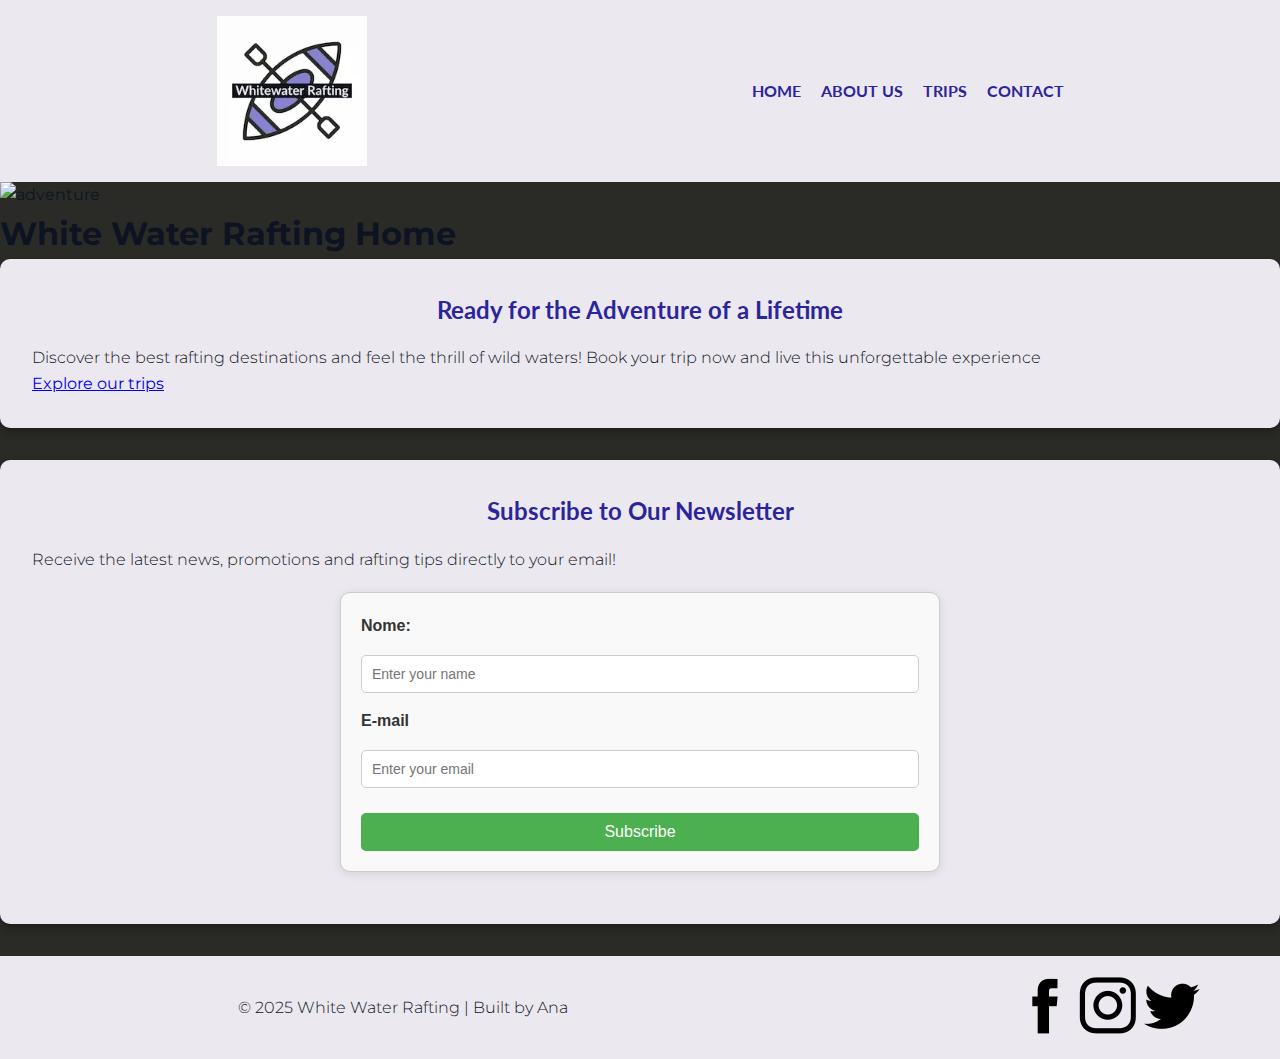
==== wwr/index.html @ e7d8b933 "Add files via upload" ====
<!DOCTYPE html>
<html lang="en-US">
<head>
    <meta charset="UTF-8">
    <meta name="viewport" content="width=device-width, initial-scale=1.0">
    <meta name="description" content="call to action and newsletter" >
    <title>Home| White Water Rafting</title>

    <!--google fonts-->
    <link rel="preconnect" href="https://fonts.googleapis.com">
    <link rel="preconnect" href="https://fonts.gstatic.com" crossorigin>
    <link href="https://fonts.googleapis.com/css2?family=Lato:ital,wght@0,100;0,300;0,400;0,700;0,900;1,100;1,300;1,400;1,700;1,900&family=Montserrat:ital,wght@0,100..900;1,100..900&display=swap" rel="stylesheet">
    <!--CSS-->
    <link rel="stylesheet" href="styles/rafting.css">

</head>
<body>
    <!--Header section-->
    <header>
        <img src="images/logo.webp" alt="White Rafting Logo" class="logo">
        <nav>
          <a href="index.html"> Home </a>
          <a href="about.html"> About us </a>
          <a href="trips.html"> trips </a>
          <a href="contact.html"> Contact </a> 
        </nav>
    </header>
    <main>
        <div class="herohome"> 
            <img src="images/hero2.webp" alt="adventure" class="hero2">
            <h1>White Water Rafting Home</h1>
         </div>
    <!--call to action-->
        <div class="combo">
            <section class="call">
                <h2>Ready for the Adventure of a Lifetime</h2>
                <p>Discover the best rafting destinations and feel the thrill of wild waters! Book your trip now and live this unforgettable experience</p>
                <a href="trips.html" class="cta-button">Explore our trips</a>
            </section>
        
    <!--newsletter-->
            <section class="newsletter">
                <h2>Subscribe to Our Newsletter</h2>
                <p>Receive the latest news, promotions and rafting tips directly to your email!</p>
                <form action="subscribe.php" method="post">
                    <label for="name">Nome:</label>
                    <input type="text" id="name" placeholder="Enter your name" required>

                    <label for="email">E-mail</label>
                    <input type="email" id="email" name="email" placeholder="Enter your email" required>

                    <button type="submit">Subscribe</button>
                </form>
            </section>
        </div>
    </main>
 

    <!--footer section-->
    <footer>
        <p>© 2025 White Water Rafting | Built by Ana</p>
        <div class="social-media">
            <a href="#"><img src="images/facebook.webp" alt="Facebook"></a>
            <a href="#"><img src="images/instagram.webp" alt="Instagram"></a>
            <a href="#"><img src="images/twitter.webp" alt="Twitter"></a>
        </div>
    </footer>
</body>
</html>
---- wwr/styles/rafting.css ----
/*Root Variables*/
:root{
  --primary-color: #2a2b27;
  --secondary-color: #ECE8EF;
  --accent1-color: #0d1321;
  --accent2-color: #2B259C;
  --heading-font: 'Lato', sans-serif;
  --text-font: 'Montserrat', sans-serif;
}
/* General Reset */
* {
  margin: 0;
  padding: 0;
  box-sizing: border-box;
}

body {
  font-family: var(--text-font);
  color: var(--accent1-color);
  background-color: var(--primary-color);
  line-height: 1.6;
}

/* Header Styling */
header {
  
  margin: auto;
  padding: 1rem 2rem;

  display: flex;
  flex-direction: row;
  justify-content: space-around;
  align-items: center;
  
  background-color: var(--secondary-color);
}

header .logo {
  max-width: 150px;
}

header nav a {
  color: var(--accent2-color);
  text-decoration: none;
  margin-left: 1rem;
  font-family: var(--heading-font);
  font-weight: 700;
  text-transform: uppercase;
  
}

main {
  display: flex;
  flex-direction: column;
}
/* Hero Section */
.hero {
  position: relative;
  text-align: center;
  color: var(--accent1-color);
}

.hero-image {
  width: 100%;
  height: auto;
}

.hero h1 {
  position: absolute;
  top: 50%;
  left: 50%;
  transform: translate(-50%, -50%);
  font-size: 3rem;
  font-family: var(--heading-font);
  font-weight: 700;
  color: var(--accent2-color);
  text-shadow: 2px 2px 6px rgba(0, 0, 0, 0.8);
}

/* Article Section */
article {
  padding: 2rem;
  background-color: var(--secondary-color);
  margin-bottom: 2rem;
  border-radius: 10px;
  box-shadow: 0 4px 8px rgba(0, 0, 0, 0.3);
  display: flex;
  flex-direction: column;
  align-items: center;
}

article h2{
  font-family: var(--heading-font);
  font-weight: 700;
  color: var(--accent2-color);
  margin-bottom: 1rem;
  display: flex;
  justify-content: center;
}

article p {
  font-family: var(--text-font);
  font-weight: 300;
  color: var(--accent1-color);
  display: flex;
  justify-content: center;
}
article img {
  float: right;
  width: 150px;
  margin-left: 1rem;
  border-radius: 10px;

}

/* History Section */
section {
  padding: 2rem;
  background-color: var(--secondary-color);
  margin-bottom: 2rem;
  border-radius: 10px;
  box-shadow: 0 4px 8px rgba(0, 0, 0, 0.3);
}

section h2 {
  font-family: var(--heading-font);
  font-weight: 700;
  color: var(--accent2-color);
  margin-bottom: 1rem;
  display: flex;
  justify-content: center;
}

section p {
  font-family: var(--text-font);
  font-weight: 300;
  color: var(--accent1-color);
}

/*adventure section*/
section-ad{
  padding: 2rem;
  background-color: var(--secondary-color);
  margin-bottom: 2rem;
  border-radius: 10px;
  box-shadow: 0 4px 8px rgba(0, 0, 0, 0.3);
  
}
section-ad h2{
  display: flex;
  flex-direction: row;
  justify-content: center;
  font-family: var(--heading-font);
  font-weight: 700;
  color: var(--accent2-color);

}
section-ad images-ad{
  display: flex;
  flex-direction: row;
  justify-content: space-around;
  align-items: center;
}
/*company section*/
.company{
  display:flex;
  align-items: flex-start;
  gap: 20px;
  padding: 20px;
  border: 2px solid var(--accent1-color);  
  border-radius: 10px;       
  background-color: var(--secondary-color); 
  width: 90%;                
  max-width: 1200px;         
  margin: 0 auto;            
  box-shadow: 0 4px 10px rgba(0, 0, 0, 0.1);
  flex-wrap: wrap;
}

.company h1{
  font-family: var(--text-font);
  font-weight: 600;
  color: var(--accent2-color);
  background-color: var(--secondary-color);
  text-align: center;
  padding: 10px;
  border-radius: 8px;
  margin-bottom: 10px;
}

.company p{
  font-family: var(--text-font);
  font-weight: 300;
  color: var(--accent1-color);
  background-color: var(--secondary-color);
  padding:10px;
  margin-bottom: 10px;
  border-radius: 8px;
  display: flex;
  justify-content: center;
}

.company .text-content{
  display: flex;
  flex-direction: column;
  width: 45%;
}

.company .map{
  margin: 0 ;
  width: 40%;
  max-width: 400px;
  height: 300px;
  background-color: var(--secondary-color);
  border-radius: 8px;
}
/*employees section*/
.employee{
  gap: 20px;
  padding: 20px;
  border: 2px solid var(--accent1-color);  
  border-radius: 10px;       
  background-color: var(--secondary-color); 
  width: 90%;                
  max-width: 1200px;         
  margin: 0 auto;            
  box-shadow: 0 4px 10px rgba(0, 0, 0, 0.1);
  flex-wrap: wrap;
}
  
.employee h2{
  font-family: var(--heading-font);
  font-weight: 800;
  color: var(--accent2-color);
  margin-bottom: 1rem;
  display: flex;
  justify-content: center;
}
.employee .images {
  display: flex;
  justify-content: space-around;
  align-items: center;
  width: 100%;
}

.employee .employee-image{
  text-align: center;
}
.employee .employee-image img{
  width: 200px;
  height: 150px;
  border-radius: 0%;
}

.employee .employee-image figcaption {
  font-size: 0.9rem;    
  color:var(--accent2-color);          
  margin-top: 5px;    
}
/*form section*/
form{
  width: 100%;
  max-width: 600px;           
  margin: 20px auto;            
  padding: 20px;
  border: 1px solid #ccc;    
  border-radius: 10px;         
  background-color: #f9f9f9;   
  box-shadow: 0 2px 10px rgba(0, 0, 0, 0.1); 
}

label {
  font-family: Arial, sans-serif;
  font-weight: bold;
  margin-bottom: 8px;
  display: inline-block;      
  color: #333;
}

input[type="text"],
input[type="email"],
textarea {
  width: 100%;                
  padding: 10px;
  margin: 8px 0 15px 0;         
  border: 1px solid #ccc;      
  border-radius: 5px;         
  box-sizing: border-box;     
  font-size: 14px;             
}

textarea {
  resize: vertical;           
  min-height: 120px;            
}


input[type="radio"] {
  margin-right: 8px;
}


button[type="submit"] {
  background-color: #4CAF50;   
  color: white;
  padding: 10px 20px;
  border: none;
  border-radius: 5px;
  cursor: pointer;
  font-size: 16px;
  margin-top: 10px;
  width: 100%;                
  box-sizing: border-box;      
}

button[type="submit"]:hover {
  background-color: #45a049;   
}

/* Estilo para o checkbox */
input[type="checkbox"] {
  margin-right: 8px;
}

form p,
form input[type="radio"],
form textarea {
  margin-bottom: 15px;
}

/* Footer Section */
footer {
  padding: 1rem;
  background-color: var(--secondary-color);
  color: var(--accent1-color);
  display: flex;
  flex-direction: row;
  justify-content: space-around;
  align-items: center;
}

footer p {
  font-family: var(--text-font);
  font-weight: 300;
}
footer .social-media{
  width: 30px;
  display:flex;
  flex-direction: row;
  justify-content: space-around;
}
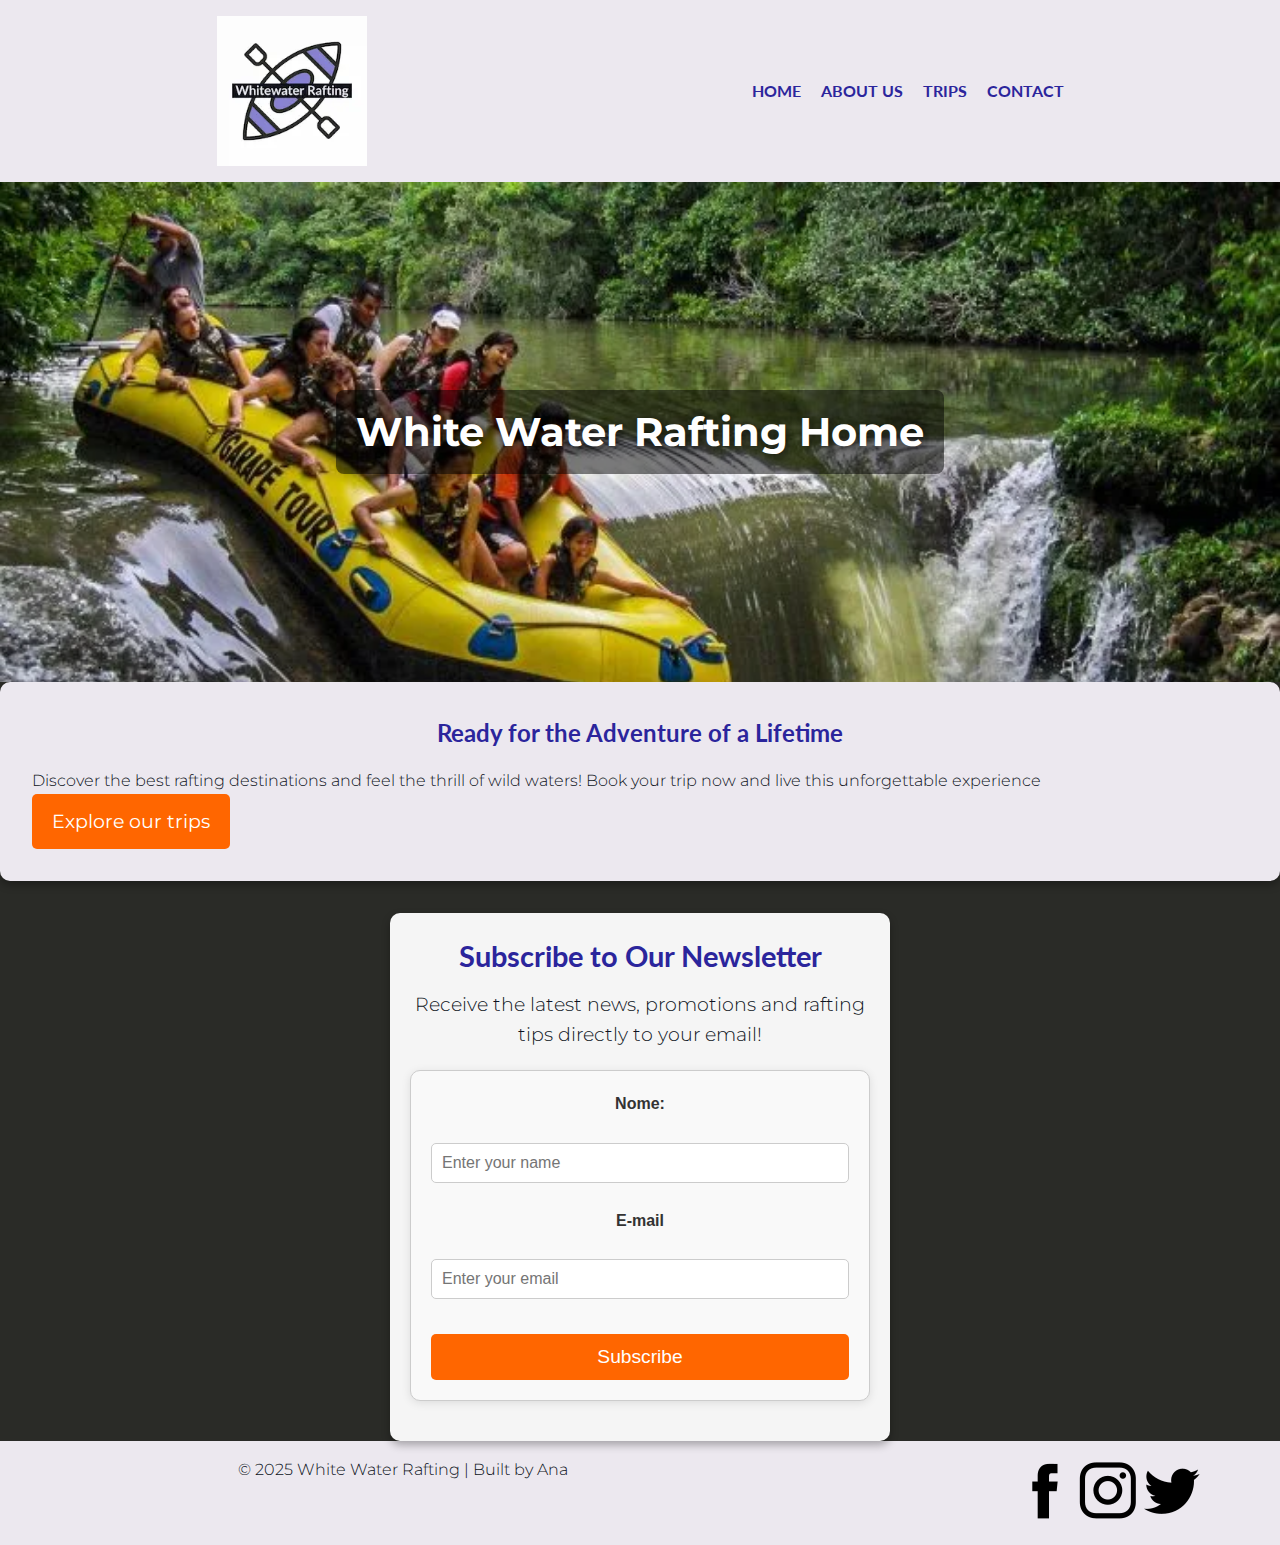
==== commit 4e978216: "Update index.html" ====
--- a/wwr/index.html
+++ b/wwr/index.html
@@ -66,4 +66,4 @@
         </div>
     </footer>
 </body>
-</html>+</html>
--- a/wwr/styles/rafting.css
+++ b/wwr/styles/rafting.css
@@ -3,7 +3,7 @@
   --primary-color: #2a2b27;
   --secondary-color: #ECE8EF;
   --accent1-color: #0d1321;
-  --accent2-color: #2B259C;
+  --accent2-color: #2b259c; 
   --heading-font: 'Lato', sans-serif;
   --text-font: 'Montserrat', sans-serif;
 }
@@ -53,6 +53,8 @@
   display: flex;
   flex-direction: column;
 }
+/* about us*/
+
 /* Hero Section */
 .hero {
   position: relative;
@@ -161,7 +163,9 @@
   justify-content: space-around;
   align-items: center;
 }
-/*company section*/
+
+/* contact */
+
 .company{
   display:flex;
   align-items: flex-start;
@@ -214,7 +218,6 @@
   background-color: var(--secondary-color);
   border-radius: 8px;
 }
-/*employees section*/
 .employee{
   gap: 20px;
   padding: 20px;
@@ -257,15 +260,15 @@
   color:var(--accent2-color);          
   margin-top: 5px;    
 }
-/*form section*/
+
 form{
   width: 100%;
-  max-width: 600px;           
+  max-width: 600px;             
   margin: 20px auto;            
   padding: 20px;
-  border: 1px solid #ccc;    
+  border: 1px solid #ccc;      
   border-radius: 10px;         
-  background-color: #f9f9f9;   
+  background-color: #f9f9f9;  
   box-shadow: 0 2px 10px rgba(0, 0, 0, 0.1); 
 }
 
@@ -273,24 +276,24 @@
   font-family: Arial, sans-serif;
   font-weight: bold;
   margin-bottom: 8px;
-  display: inline-block;      
+  display: inline-block;       
   color: #333;
 }
+
 
 input[type="text"],
 input[type="email"],
 textarea {
-  width: 100%;                
+  width: 100%;                 
   padding: 10px;
   margin: 8px 0 15px 0;         
   border: 1px solid #ccc;      
-  border-radius: 5px;         
-  box-sizing: border-box;     
+  border-radius: 5px;          
+  box-sizing: border-box;      
   font-size: 14px;             
 }
-
 textarea {
-  resize: vertical;           
+  resize: vertical;            
   min-height: 120px;            
 }
 
@@ -301,7 +304,7 @@
 
 
 button[type="submit"] {
-  background-color: #4CAF50;   
+  background-color: #4CAF50;  
   color: white;
   padding: 10px 20px;
   border: none;
@@ -309,15 +312,14 @@
   cursor: pointer;
   font-size: 16px;
   margin-top: 10px;
-  width: 100%;                
-  box-sizing: border-box;      
-}
+  width: 100%;                 
+  box-sizing: border-box;  
+}    
 
 button[type="submit"]:hover {
   background-color: #45a049;   
 }
 
-/* Estilo para o checkbox */
 input[type="checkbox"] {
   margin-right: 8px;
 }
@@ -327,6 +329,223 @@
 form textarea {
   margin-bottom: 15px;
 }
+/* home section*/
+.herohome {
+  position: relative;
+  width: 100%;
+  max-height: 500px; 
+  overflow: hidden;
+}
+
+.hero2 {
+  width: 100%;
+  height: auto;
+  display: block;
+  object-fit: cover; 
+}
+
+.herohome h1 {
+  position: absolute;
+  top: 50%;
+  left: 50%;
+  transform: translate(-50%, -50%);
+  color: white;
+  font-size: 2.5rem;
+  font-weight: bold;
+  text-align: center;
+  text-shadow: 2px 2px 10px rgba(0, 0, 0, 0.7);
+  background: rgba(0, 0, 0, 0.5);
+  padding: 10px 20px;
+  border-radius: 8px;
+}
+
+.combo{
+  flex-direction: row;
+  gap: 20px;
+}
+
+
+.newsletter {
+  text-align: center;
+  background: #f5f5f5;
+  padding: 20px;
+  border-radius: 10px;
+  width: 80%;
+  max-width: 500px;
+  margin: 0 auto;
+}
+
+.newsletter h2 {
+  font-size: 1.8em;
+  margin-bottom: 10px;
+}
+
+.newsletter p {
+  font-size: 1.2em;
+  margin-bottom: 20px;
+}
+
+.newsletter form {
+  display: flex;
+  flex-direction: column;
+  gap: 10px;
+}
+
+.newsletter input {
+  padding: 10px;
+  font-size: 1em;
+  border: 1px solid #ccc;
+  border-radius: 5px;
+  width: 100%;
+}
+
+.newsletter button {
+  padding: 12px;
+  font-size: 1.2em;
+  color: white;
+  background-color: #ff6600;
+  border: none;
+  border-radius: 5px;
+  cursor: pointer;
+  transition: background 0.3s;
+}
+
+.newsletter button:hover {
+  background-color: #cc5500;
+}
+
+/* trips */
+.layout{
+  flex-direction: row;
+  gap: 20px;
+}
+.trip-descriptions {
+  text-align: center;
+  width: 50%;
+  max-width: 700px;
+  margin: 10px auto;
+}
+
+.trip {
+  display: flex;
+  align-items: center;
+  background: #f4f4f4;
+  padding: 20px;
+  margin-bottom: 20px;
+  border-radius: 10px;
+  box-shadow: 0px 4px 6px rgba(0, 0, 0, 0.1);
+}
+
+.trip img {
+  width: 300px;
+  height: auto;
+  border-radius: 10px;
+  margin-right: 20px;
+}
+
+.trip-info {
+  text-align: left;
+}
+
+.trip-info h3 {
+  color: #0077cc;
+  margin-bottom: 10px;
+}
+
+.btn {
+  display: inline-block;
+  background-color: #ff6600;
+  color: white;
+  padding: 10px 15px;
+  text-decoration: none;
+  border-radius: 5px;
+  margin-top: 10px;
+}
+
+.btn:hover {
+  background-color: #cc5500;
+} 
+
+.tri{
+  flex-direction: column;
+  gap: 10px;
+  margin: 10px auto;
+}
+.trips {
+  text-align: center;
+  margin: 20px auto;
+  width: 100%;
+  max-width: 800px;
+}
+
+.contact-cta {
+  text-align: center;
+  color: white;
+  padding: 40px;
+  border-radius: 10px;
+  width: 80%;
+  max-width: 600px;
+  margin: 40px auto;
+}
+
+.contact-cta h2 {
+  font-size: 2em;
+  margin-bottom: 10px;
+}
+
+.contact-cta p {
+  font-size: 1.2em;
+  margin-bottom: 20px;
+}
+
+.cta-button {
+  display: inline-block;
+  padding: 12px 20px;
+  font-size: 1.2em;
+  color: white;
+  background-color: #ff6600;
+  border-radius: 5px;
+  text-decoration: none;
+  transition: background 0.3s;
+}
+
+.cta-button:hover {
+  background-color: #cc5500;
+}
+
+
+table {
+  width: 100%;
+  border-collapse: collapse;
+  margin-top: 20px;
+}
+
+th, td {
+  border: 1px solid #ddd;
+  padding: 12px;
+  text-align: center;
+}
+
+th {
+  background-color: #0077cc;
+  color: white;
+  font-size: 1.2em;
+}
+
+td a {
+  text-decoration: none;
+  color: white;
+  background-color: #ff6600;
+  padding: 6px 12px;
+  border-radius: 5px;
+  display: inline-block;
+}
+
+td a:hover {
+  background-color: #cc5500;
+}
+
+
 
 /* Footer Section */
 footer {
@@ -336,7 +555,7 @@
   display: flex;
   flex-direction: row;
   justify-content: space-around;
-  align-items: center;
+  align-items:flex-start;
 }
 
 footer p {
@@ -349,3 +568,4 @@
   flex-direction: row;
   justify-content: space-around;
 }
+
